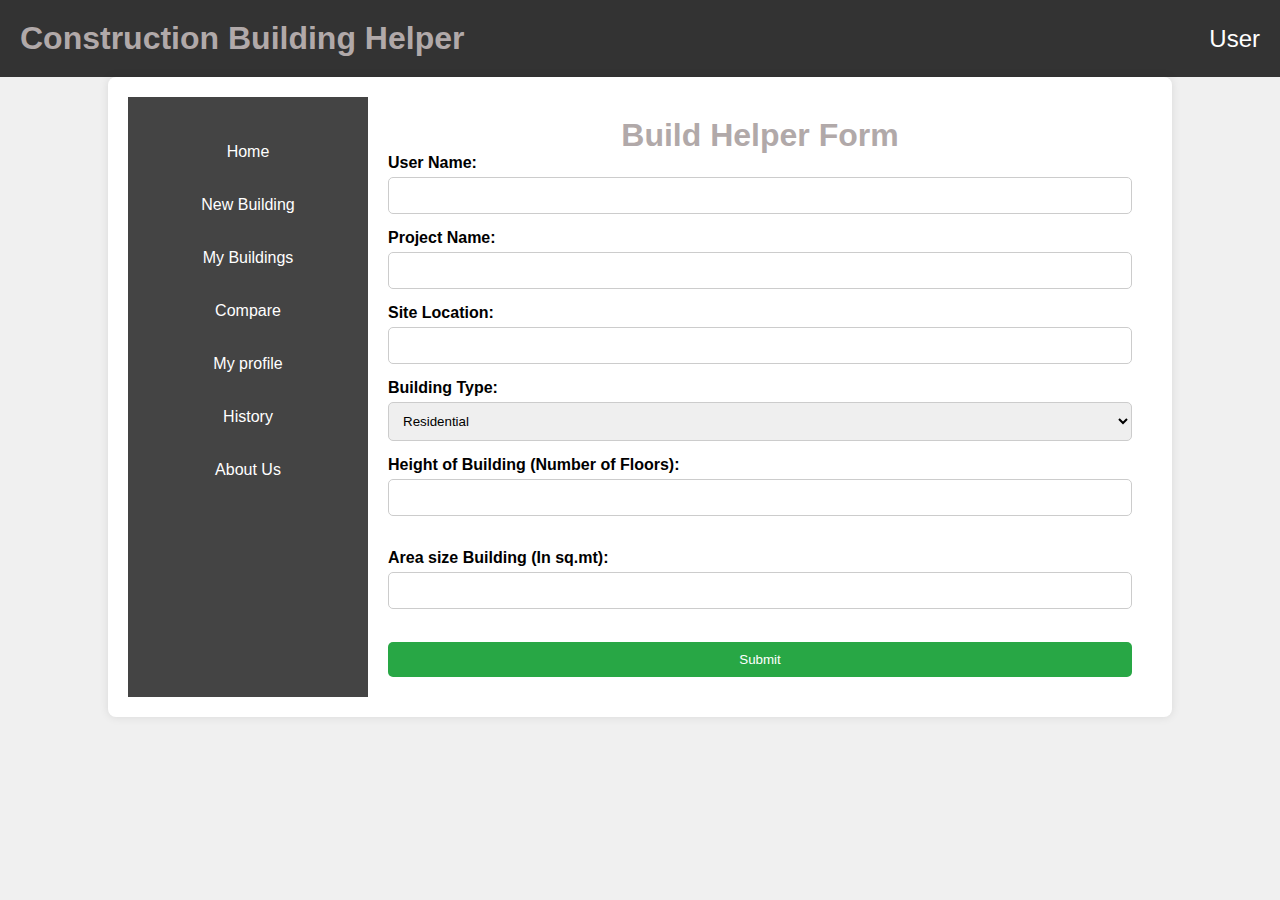
==== code/templates/index.html @ 724142d9 "Added code for solution and removed unwanted files" ====
<!DOCTYPE html>
<html lang="en">
<head>
    <meta charset="UTF-8">
    <meta name="viewport" content="width=device-width, initial-scale=1.0">
    <title>CauseCoders</title>
    <link rel="stylesheet" href="../static/style.css">
</head>
<body>
    <header>
        <h1>Construction Building Helper</h1>
        <div class="user-icon" onclick="alert('Login functionality goes here!')">
            User
        </div>
    </header>
    <div class="container">
        <aside class="sidebar">
            <ul>
                <li><a href="#option1" onclick="alert('Home Page goes here!')">Home</a></li>
                <li><a href="/">New Building</a></li>
                <li><a href="/history">My Buildings</a></li>
                <li><a href="#option3" onclick="alert('Comparison functionality goes here!')">Compare</a></li>
                <li><a href="#option4" onclick="alert('Account detail functionality!')">My profile</a></li>
                <li><a href="/history">History</a></li>
                <li><a href="#option4" onclick="alert('Page info functionality goes here!')">About Us</a></li>
            </ul>
        </aside>
        <main class="main-content">
            <h1>Build Helper Form</h1>
            <form method="POST" id="myForm" action="/" onsubmit="showLoader()">
            <label for="username">User Name:</label>
            <input type="text" name="username" id="username" required>
            <label for="projectname">Project Name:</label>
            <input type="text" name="projectname" id="projectname" required>
            <label for="sitelocation">Site Location:</label>
            <input type="text" name="sitelocation" id="sitelocation" required>
            <label for="buildingtype">Building Type:</label>
            <select id="buildingtype" name="buildingtype" required>
                <option value="residential">Residential</option>
                <option value="commercial">Commercial</option>
                <option value="industrial">Industrial</option>-
            </select>
            <label for="building_height">Height of Building (Number of Floors):</label>
            <input type="number" id="building_height" name="building_height" required><br>
            <label for="building_size">Area size Building (In sq.mt):</label>
            <input type="number" id="building_size" name="building_size" required><br>
            <button type="submit">Submit</button>
        </form>
        <div id="loader" class="loader" style="display:none;">
            <img src="{{ url_for('static', filename='building1.gif') }}" alt="Loading....">
        </div>
        <script>
            function showLoader() {
                document.getElementById('myForm').style.display = 'none';
                document.getElementById('loader').style.display = 'flex';
            }
        </script>
        </main>
    </div>
</body>
</html>
---- code/static/style.css ----
body {
    font-family: Arial, sans-serif;
    margin: 0;
    padding: 0;
    background-color: #f0f0f0;
}
header {
    display: flex;
    justify-content: space-between;
    align-items: center;
    background-color: #333;
    color: white;
    padding: 20px;
}
h1 {
    margin: 0;
    text-align: center;
    color: #b1a9a9;
}
.user-icon {
    cursor: pointer;
    font-size: 24px;
}
.container {
    display: flex;
    /* max-width: 600px; */
    margin: auto auto;
    padding: 20px;
    background: white;
    border-radius: 8px;
    box-shadow: 0 0 10px rgba(0, 0, 0, 0.1);
}
.sidebar {
    width: 200px;
    background-color: #444;
    color: white;
    padding: 20px;
}
.sidebar h2 {
    margin-top: 0;
}
.sidebar ul {
    list-style-type: none;
    padding: 0;
}
.sidebar ul li {
    /* margin: 10px 0; */
    margin-bottom: 15px;
    padding: 10px;
    border-radius: 5px;
    text-align: center;
}
.sidebar ul li a {
    color: white;
    text-decoration: none;
}
.sidebar ul li a:hover {
    text-decoration: underline;
}
.main-content {
    flex-grow: 1;
    padding: 20px;
}
.gallery {
    display: grid;
    grid-template-columns: repeat(auto-fill, minmax(150px, 1fr));
    gap: 10px;
    padding-top: 10px;
}
.gallery img {
    width: 100%;
    border-radius: 8px;
}
form {
    display: flex;
    flex-direction: column;
}
label {
    margin-bottom: 5px;
    font-weight: bold;
}
input, select {
    margin-bottom: 15px;
    padding: 10px;
    border: 1px solid #ccc;
    border-radius: 5px;
}
button {
    padding: 10px;
    background-color: #28a745;
    color: white;
    border: none;
    border-radius: 5px;
    cursor: pointer;
}
button:hover {
    background-color: #218838;
}
#response {
    text-align: center;
    margin-top: 20px;
    font-weight: bold;
}
.container {
    width: 80%;
    margin: auto;
    overflow: hidden;
}
h2 {
    text-align: center;
    color: #333;
}
table {
    width: 100%;
    border-collapse: collapse;
    margin: 20px 0;
}
th, td {
    border: 1px solid #ccc;
    padding: 10px;
    text-align: left;
}
th {
    background-color: #f2f2f2;
}
.loader {
    position: relative;
    height: 100vh;
    display: flex;
    justify-content: center;
    align-items: center;
}
.loader img{
    width: 300px;
}
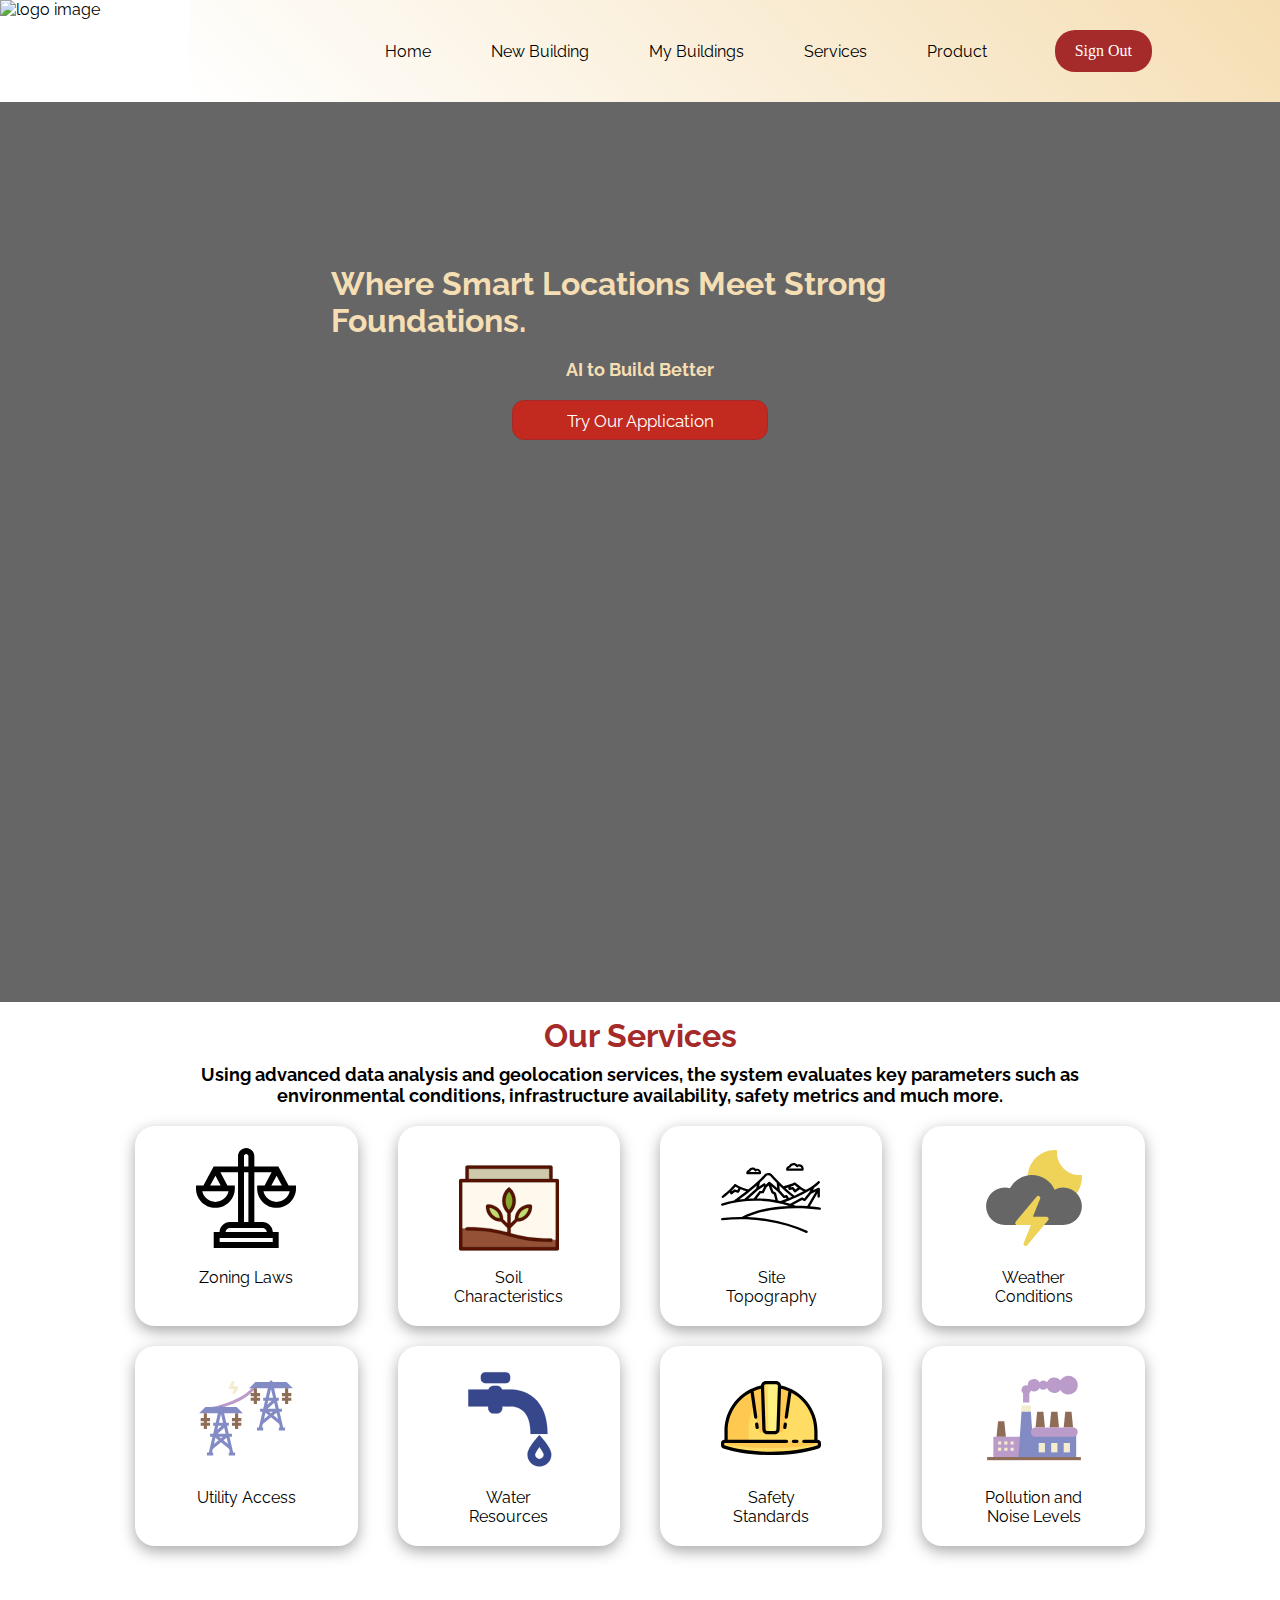
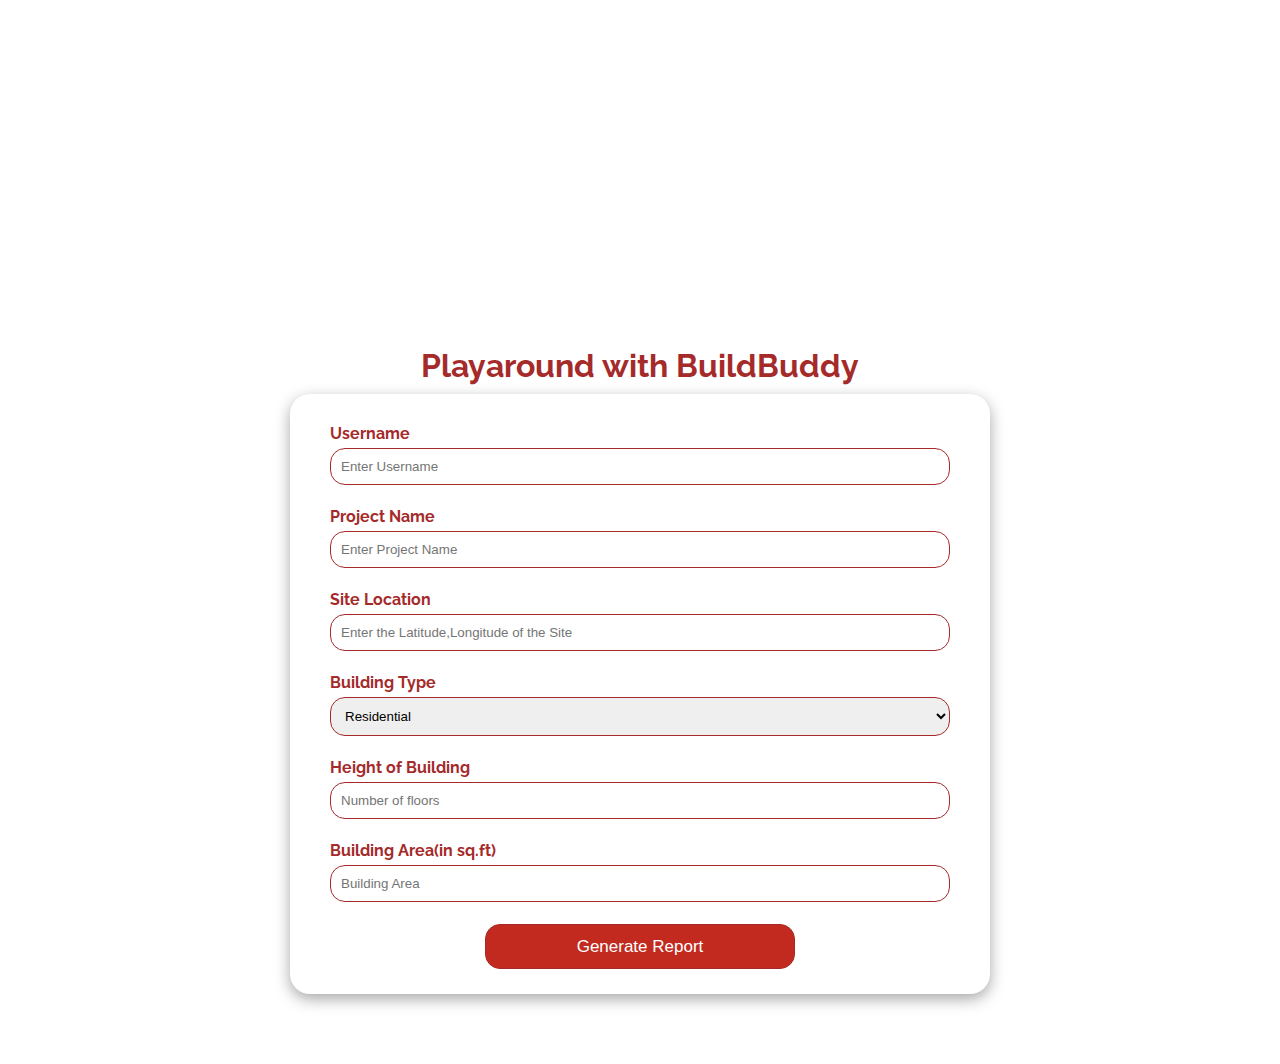
==== commit 5b72e893: "Modified UI" ====
--- a/code/templates/index.html
+++ b/code/templates/index.html
@@ -5,56 +5,160 @@
     <meta name="viewport" content="width=device-width, initial-scale=1.0">
     <title>CauseCoders</title>
     <link rel="stylesheet" href="../static/style.css">
+    <meta charset="UTF-8">
+    <meta name="viewport" content="width=device-width, initial-scale=1.0">
+    <link rel="stylesheet" href="style.css">
+    <link rel="preconnect" href="https://fonts.googleapis.com">
+    <link rel="preconnect" href="https://fonts.gstatic.com" crossorigin>
+    <link href="https://fonts.googleapis.com/css2?family=Raleway:ital,wght@0,100..900;1,100..900&display=swap" rel="stylesheet">
+    <title>Document</title>
 </head>
 <body>
-    <header>
-        <h1>Construction Building Helper</h1>
-        <div class="user-icon" onclick="alert('Login functionality goes here!')">
-            User
+    <img src="../static/images/builderbuddy_logo1.png" alt="logo image" srcset=""  class="logo-img" />  
+
+    <nav>
+        <ul class="nav-elements-container">
+            <li><a href="/">Home</a></li>
+            <li><a href="/#product">New Building</a></li> 
+            <li><a href="/history">My Buildings</a></li> 
+            <li><a href="/#services">Services</a></li>
+            <li><a href="/#product">Product</a></li>
+        </ul>
+        <button class="login-btn">Sign Out</button>
+    </nav>  
+
+
+  
+    <div class="body-container" id="bodyCont">
+   
+    <section class="product-details">
+     
+        <h1>Where Smart Locations Meet Strong Foundations.</h1>
+
+        <h2>AI to Build Better</h2>
+        <a href="#product" class="product-btn">Try Our Application</a>
+    </section>
+    </div>
+
+     <section class="services" id="services">
+        <h1>Our Services</h1>
+         <h2 class="services-details">Using advanced data analysis and geolocation services, the system evaluates key parameters such as environmental conditions, infrastructure availability, safety metrics and much more.</h2> 
+        <div class="services-container">
+            <div class="services-element">
+                <div class="service-logo">
+                    <svg fill="#000000" height="100px" width="100px" version="1.1" id="Layer_1" xmlns="http://www.w3.org/2000/svg" xmlns:xlink="http://www.w3.org/1999/xlink" viewBox="0 0 512.001 512.001" xml:space="preserve"><g id="SVGRepo_bgCarrier" stroke-width="0"></g><g id="SVGRepo_tracerCarrier" stroke-linecap="round" stroke-linejoin="round"></g><g id="SVGRepo_iconCarrier"> <g> <g> <path d="M474.014,191.652v-0.001l-52.329-97.3H298.728V41.746c0-23.018-18.727-41.745-41.745-41.745 c-23.019,0-41.746,18.727-41.746,41.745v52.607H90.314l-52.329,97.3H0v15.209c0,54.812,44.592,99.404,99.404,99.404 s99.404-44.592,99.404-99.404v-15.209h-37.985l-35.97-66.882h90.386v254.6h-41.601c-28.589,0-51.95,22.758-52.951,51.107h-30.01 V512H423.29v-81.523h-30.01c-1.002-28.35-24.362-51.107-52.951-51.107h-41.601v-254.6h88.421l-35.97,66.882h-37.985v15.209 c0,54.812,44.592,99.404,99.404,99.404s99.404-44.592,99.404-99.404v-15.209H474.014z M166.701,222.069 c-6.945,30.747-34.482,53.778-67.297,53.778s-60.352-23.031-67.297-53.778H166.701z M126.284,191.651H72.523l26.881-49.982 L126.284,191.651z M245.655,41.746c0-6.246,5.082-11.327,11.328-11.327c6.246,0,11.327,5.082,11.327,11.327v52.607h-22.656V41.746 z M245.655,124.769h22.656v254.6h-22.656V124.769z M392.873,460.895v20.689h-0.001H121.093v-20.689H392.873z M340.328,409.787 c11.815,0,21.539,9.12,22.504,20.69H151.133c0.964-11.57,10.689-20.69,22.504-20.69h41.601h83.49H340.328z M412.596,141.669 l26.881,49.982h-53.761L412.596,141.669z M412.596,275.847c-32.815,0-60.352-23.031-67.297-53.778h134.594 C472.948,252.816,445.412,275.847,412.596,275.847z"></path> </g> </g> </g></svg>     
+                </div>
+                <p class="service-text">Zoning Laws</p>
+            </div>
+
+            <div class="services-element">
+                <div class="service-logo">
+                    <svg xmlns="http://www.w3.org/2000/svg" xmlns:xlink="http://www.w3.org/1999/xlink" version="1.1" height="100px" width="100px" id="Capa_1" viewBox="0 0 465 465" xml:space="preserve"  fill="#000000" stroke="#000000" class="service-logo">
+                        <g id="SVGRepo_bgCarrier" stroke-width="0"/> 
+                        <g id="SVGRepo_tracerCarrier" stroke-linecap="round" stroke-linejoin="round"/>    
+                        <g id="SVGRepo_iconCarrier"> <g> <rect x="37.5" y="42.83" style="fill:#CFC8AB;" width="390" height="62"/> <path style="fill:#FFF8ED;" d="M151.18,269.78c13.13,13.14,30.38,19.22,46.31,17.89c1.32-15.93-4.75-33.17-17.89-46.31 s-30.38-19.21-46.32-17.89C131.96,239.4,138.04,256.64,151.18,269.78z M427.45,382.02c-194.95,0-194.95-53-389.9-53H7.5V104.83h30 h390h30v277.19H427.45z M232.55,253.11c14.53-12.31,23.93-31.94,23.93-54.07c0-22.12-9.4-41.76-23.93-54.06 c-14.53,12.3-23.93,31.94-23.93,54.06C208.62,221.17,218.02,240.8,232.55,253.11z M267.61,287.67 c15.93,1.33,33.17-4.75,46.31-17.89c13.14-13.14,19.22-30.38,17.89-46.31c-15.93-1.32-33.17,4.75-46.31,17.89 S266.29,271.74,267.61,287.67z"/> <path style="fill:#945136;" d="M457.5,382.02v40.15H7.5v-93.15h30.05c194.95,0,194.95,53,389.9,53H457.5z"/> <path style="fill:#C2DC71;" d="M179.6,241.36c13.14,13.14,19.21,30.38,17.89,46.31c-15.93,1.33-33.18-4.75-46.31-17.89 c-13.14-13.14-19.22-30.38-17.9-46.31C149.22,222.15,166.46,228.22,179.6,241.36z"/> <path style="fill:#8AA92C;" d="M232.55,144.98c14.53,12.3,23.93,31.94,23.93,54.06c0,22.13-9.4,41.76-23.93,54.07 c-14.53-12.31-23.93-31.94-23.93-54.07C208.62,176.92,218.02,157.28,232.55,144.98z"/> <path style="fill:#C2DC71;" d="M331.81,223.47c1.33,15.93-4.75,33.17-17.89,46.31c-13.14,13.14-30.38,19.22-46.31,17.89 c-1.32-15.93,4.75-33.17,17.89-46.31S315.88,222.15,331.81,223.47z"/> <path style="fill:#591200;" d="M240.049,349.8v-23.604c0.077-0.184,0.142-0.371,0.204-0.559l30.313-30.313 c0.448,0.01,0.897,0.028,1.344,0.028c17.189,0,34.436-7.387,47.315-20.267c14.316-14.317,21.629-33.356,20.063-52.236 c-0.303-3.652-3.202-6.552-6.854-6.854c-1.624-0.135-3.28-0.202-4.925-0.202c-17.188,0-34.434,7.387-47.312,20.266 c-13.417,13.415-20.681,30.979-20.254,48.673l-19.895,19.896v-48.168c15.251-14.286,23.933-35,23.933-57.417 c0-23.688-9.689-45.48-26.585-59.789c-2.797-2.369-6.897-2.367-9.694,0c-16.895,14.309-26.585,36.101-26.585,59.789 c0,22.417,8.682,43.131,23.932,57.417v47.956l-19.896-20.173c0.282-17.527-6.96-34.891-20.251-48.182 c-12.879-12.879-30.124-20.266-47.312-20.266c-1.644,0-3.301,0.067-4.924,0.202c-3.653,0.304-6.552,3.202-6.854,6.854 c-1.566,18.88,5.747,37.92,20.063,52.237c12.879,12.879,30.125,20.266,47.314,20.266c0.605,0,1.212-0.019,1.819-0.038 l30.042,30.461v19.956c-45.651-12.308-95.388-24.213-187.5-24.213c-4.142,0-7.5,3.357-7.5,7.5s3.358,7.5,7.5,7.5 c96.474,0,145.536,13.34,192.983,26.241c48.396,13.159,98.441,26.767,196.918,26.767c4.143,0,7.5-3.357,7.5-7.5s-3.357-7.5-7.5-7.5 C334.752,374.525,285.827,362.209,240.049,349.8z M156.48,264.479c-9.283-9.284-14.917-21.454-15.761-33.581 c12.197,0.831,24.283,6.474,33.575,15.767c9.283,9.282,14.917,21.452,15.76,33.579C177.858,279.413,165.772,273.771,156.48,264.479 z M290.805,246.664c9.292-9.292,21.377-14.935,33.574-15.766c-0.844,12.127-6.477,24.297-15.761,33.58 c-9.292,9.293-21.378,14.935-33.574,15.767C275.888,268.117,281.521,255.947,290.805,246.664z M216.117,199.041 c0-16.557,6.049-32.417,16.432-43.688c10.383,11.271,16.432,27.132,16.432,43.688s-6.049,32.416-16.432,43.687 C222.166,231.457,216.117,215.597,216.117,199.041z"/> <path style="fill:#591200;" d="M457.5,97.328H435V42.827c0-4.143-3.357-7.5-7.5-7.5h-390c-4.142,0-7.5,3.357-7.5,7.5v54.501H7.5 c-4.142,0-7.5,3.357-7.5,7.5v317.345c0,4.143,3.358,7.5,7.5,7.5h450c4.143,0,7.5-3.357,7.5-7.5V104.828 C465,100.686,461.643,97.328,457.5,97.328z M45,50.327h375v47.001H45V50.327z M450,414.673H15V112.328h435V414.673z"/> </g> </g>
+                    </svg>      
+                </div>
+                <p class="service-text">Soil Characteristics</p>
+            </div>
+
+            <div class="services-element">
+                <div class="service-logo">
+                    <svg fill="#000000" height="100px" width="100px" version="1.1" id="Capa_1" xmlns="http://www.w3.org/2000/svg" xmlns:xlink="http://www.w3.org/1999/xlink" viewBox="0 0 459.782 459.782" xml:space="preserve"><g id="SVGRepo_bgCarrier" stroke-width="0"></g><g id="SVGRepo_tracerCarrier" stroke-linecap="round" stroke-linejoin="round"></g><g id="SVGRepo_iconCarrier"> <g> <path d="M116.176,116.085c0.165,2.635,2.35,4.688,4.99,4.688h57.788c2.318,0,4.332-1.593,4.866-3.849 c0.326-1.376,0.491-2.757,0.491-4.104c0-9.813-7.984-17.797-17.797-17.797c-2.17,0-4.283,0.388-6.269,1.141 c-3.813-4.022-9.165-6.391-14.831-6.391c-7.375,0-14.19,4.07-17.776,10.377c-6.652,1.769-11.505,7.835-11.505,14.966 c0,0.287,0.016,0.568,0.035,0.849L116.176,116.085z M131.312,109.638c1.959-0.112,3.671-1.361,4.377-3.192 c1.541-3.992,5.449-6.674,9.725-6.674c3.744,0,7.22,2.028,9.071,5.293c0.709,1.251,1.924,2.136,3.332,2.429 c1.407,0.291,2.874-0.035,4.024-0.9c1.367-1.029,2.983-1.572,4.673-1.572c3.591,0,6.623,2.44,7.524,5.75h-45.766 C129.121,110.117,130.167,109.704,131.312,109.638z"></path> <path d="M299.203,99.768c0.164,2.636,2.35,4.689,4.99,4.689h70.682c2.318,0,4.333-1.594,4.866-3.85 c0.378-1.599,0.569-3.201,0.569-4.762c0-11.388-9.265-20.652-20.652-20.652c-2.771,0-5.464,0.546-7.968,1.602 c-4.48-5.037-10.962-8.023-17.839-8.023c-8.778,0-16.879,4.935-21.002,12.541c-7.89,1.877-13.697,8.972-13.697,17.342 c0,0.322,0.019,0.639,0.04,0.956L299.203,99.768z M316.538,90.841c1.959-0.113,3.671-1.361,4.378-3.192 c2.049-5.31,7.247-8.877,12.936-8.877c4.979,0,9.603,2.698,12.065,7.041c0.71,1.251,1.925,2.136,3.333,2.429 c1.405,0.293,2.874-0.036,4.023-0.901c1.866-1.405,4.074-2.147,6.385-2.147c5.403,0,9.88,4.044,10.563,9.264h-59.845 C311.688,92.402,313.936,90.991,316.538,90.841z"></path> <path d="M455.076,273.169c-15.02-2.193-30.481-3.915-46.171-5.178l34.781-59.818v14.599c0,3.038,2.463,5.5,5.5,5.5 s5.5-2.462,5.5-5.5v-35c0-1.885-0.966-3.639-2.559-4.647c-1.595-1.009-3.593-1.13-5.296-0.323l-23.816,11.282l6.299-12.898 c8.531-6.174,16.521-12.656,23.656-19.422c2.204-2.09,2.297-5.571,0.207-7.775c-2.092-2.204-5.571-2.297-7.775-0.206 c-14.949,14.176-34.109,27.188-54.218,38.663c-19.412-8.016-29.989-17.175-39.359-25.294c-3.145-2.725-6.114-5.298-9.285-7.737 c-1.847-1.42-4.386-1.524-6.342-0.258c-13.321,8.62-40.44,14.68-49.043,16.448c-23.231-21.843-40.901-41.24-53.461-55.031 c-3.739-4.111-9.901-6.358-16.923-6.152c-7.134,0.205-13.402,2.807-16.769,6.962c-16.654,20.569-45.848,46.213-73.38,68.525 c-7.908-1.555-34.319-7.666-58.385-23.71c-2.439-1.627-5.729-1.053-7.474,1.307C44.416,189.619,5.21,220.119,4.816,220.425 c-2.401,1.861-2.839,5.316-0.978,7.716c1.084,1.399,2.709,2.131,4.351,2.131c1.177,0,2.363-0.376,3.365-1.153 c0.953-0.738,14.292-11.117,28.738-24.239l1.721,4.761c0.593,1.64,1.928,2.901,3.599,3.4c0.517,0.154,1.046,0.23,1.573,0.23 c1.176,0,2.337-0.377,3.3-1.1l13.695-10.271l12.266,4.089c2.557,0.853,5.353-0.273,6.606-2.657l6.949-13.208 c9.956,4.149,18.961,6.873,25.639,8.58c-27.264,21.609-50.823,38.596-55.795,42.157c-19.073,3.563-37.808,8.149-55.978,13.805 c-2.9,0.903-4.52,3.985-3.617,6.886c0.902,2.9,3.983,4.52,6.886,3.617c51.534-16.039,108.992-23.692,166.167-22.127 c48.292,1.321,95.815,9.256,139.083,23.079c-13.322,0.55-26.52,1.418-39.456,2.65C202.86,275.446,141.345,292.119,94.888,317 c-30.01-0.166-60.055,1.363-89.977,4.592c-3.02,0.326-5.204,3.038-4.878,6.058c0.326,3.021,3.044,5.203,6.058,4.878 c67.558-7.289,135.753-5.798,202.695,4.43c65.895,10.068,127.318,28.083,182.566,53.545c0.745,0.344,1.528,0.506,2.298,0.506 c2.081,0,4.071-1.187,4.999-3.199c1.271-2.759,0.065-6.026-2.693-7.297c-56.183-25.893-118.597-44.205-185.508-54.429 c-30.369-4.64-60.992-7.493-91.697-8.583c101.18-45.696,241.188-47.11,334.735-33.448c3.009,0.438,5.799-1.642,6.237-4.647 C460.162,276.401,458.082,273.608,455.076,273.169z M75.493,194.077l-10.568-3.523c-1.713-0.571-3.596-0.265-5.039,0.818 l-10.054,7.541l-0.799-2.21c6.344-6.129,12.468-12.518,17.409-18.59c4.525,2.796,9.069,5.271,13.524,7.464L75.493,194.077z M406.523,202.784l-23.707,28.976l-6.997-3.817c-1.631-0.889-3.602-0.895-5.238-0.016l-52.684,28.323 c-8.198-2.682-16.519-5.143-24.945-7.383c26.142-9.347,75.733-28.814,118.134-55.426L406.523,202.784z M261.712,241.657 l-8.187-33.202c-0.356-1.445-1.283-2.684-2.568-3.434l-10.327-6.024l-8.791-22.971l29.51,24.706l24.734,27.703 c1.39,1.556,3.54,2.19,5.55,1.643l6.86-1.871l3.172,5.641c-14.294,5.436-24.765,8.94-28.567,10.182 C269.32,243.194,265.523,242.407,261.712,241.657z M338.726,170.44c1.937,1.593,3.879,3.276,5.896,5.023 c2.799,2.425,5.701,4.938,8.885,7.488l-11.983,8.23l-6.861-9.606c-1.258-1.762-3.43-2.622-5.555-2.196l-8.377,1.675l0.019-3.007 C327.161,175.868,333.485,173.32,338.726,170.44z M309.726,181.451l-0.041,6.286c-0.011,1.654,0.724,3.225,1.999,4.278 s2.959,1.475,4.58,1.151l11.513-2.302l7.933,11.106c1.072,1.501,2.763,2.304,4.48,2.304c1.073,0,2.158-0.314,3.109-0.967 l19.578-13.446c4.642,3.117,9.942,6.226,16.223,9.242c-13.962,7.441-28.064,14.129-41.257,19.935 c-15.015-11.681-28.612-23.25-40.828-34.326C300.692,183.855,305.072,182.762,309.726,181.451z M326.33,223.984 c-4.982,2.092-9.776,4.044-14.307,5.841l-6.043-10.749c-1.235-2.197-3.8-3.276-6.241-2.611l-7.717,2.104l-21.549-24.135 l-2.258-21.756C284.39,188.521,303.698,206.063,326.33,223.984z M208.55,128.304c1.09-1.346,4.372-2.771,8.536-2.89 c3.68-0.115,6.939,0.875,8.474,2.561c8.01,8.795,18.076,19.847,30.315,32.354l2.44,23.518l-32.598-27.292 c-2.185-1.829-5.405-1.687-7.42,0.328l-12.388,12.388l-1.716-3.775c-0.667-1.469-1.946-2.57-3.497-3.013 c-1.552-0.443-3.22-0.183-4.561,0.712l-21.272,14.181l4.49-18.446C190.694,148.273,200.843,137.822,208.55,128.304z M150.268,231.858c-8.315,0.13-16.625,0.447-24.918,0.954l44.186-38.663l27.319-18.212l1.238,2.723l-9.307,18.613h-8.601 c-1.685,0-3.277,0.772-4.32,2.096L150.268,231.858z M164.81,172.163l-3.557,14.617l-54.243,47.463 c-7.74,0.736-15.449,1.641-23.121,2.708C103.785,222.208,136.205,197.439,164.81,172.163z M164.315,231.803l18.539-23.531h9.332 c2.083,0,3.988-1.177,4.919-3.041l11.601-23.201l9.874-9.874l12.469,32.581c0.448,1.171,1.282,2.153,2.365,2.785l9.989,5.827 l6.442,26.125C221.839,234.651,193.113,232.089,164.315,231.803z M343.319,265.446c-3.733-1.484-7.502-2.913-11.297-4.299 l41.146-22.12l8.385,4.574c2.322,1.266,5.216,0.701,6.891-1.346l26.216-32.042l20.862-9.883l-38.828,66.778 C379.028,265.966,361.145,265.409,343.319,265.446z"></path> </g> </g></svg>
+                </div>
+                <p class="service-text">Site Topography</p>
+            </div>
+            <div class="services-element">
+                <div class="service-logo">
+
+                    <svg viewBox="0 0 1024 1024" class="icon" version="1.1" xmlns="http://www.w3.org/2000/svg" fill="#000000"><g id="SVGRepo_bgCarrier" stroke-width="0"></g><g id="SVGRepo_tracerCarrier" stroke-linecap="round" stroke-linejoin="round"></g><g id="SVGRepo_iconCarrier"><path d="M725.333333 576c-152.917333 0-277.333333-124.416-277.333333-277.333333S572.416 21.333333 725.333333 21.333333h21.333334v21.333334c0 129.386667 105.28 234.666667 234.666666 234.666666h21.333334v21.333334c0 152.917333-124.416 277.333333-277.333334 277.333333z" fill="#EFD358"></path><path d="M810.666667 789.333333H213.333333c-105.856 0-192-86.122667-192-192s86.144-192 192-192c17.322667 0 34.624 2.453333 51.669334 7.338667A256.128 256.128 0 0 1 490.666667 277.333333a255.786667 255.786667 0 0 1 232.533333 149.290667A189.653333 189.653333 0 0 1 810.666667 405.333333c105.856 0 192 86.122667 192 192s-86.144 192-192 192z" fill="#666666"></path><path d="M659.328 716.288A21.333333 21.333333 0 0 0 640 704h-139.157333l73.642666-184.085333a21.333333 21.333333 0 0 0-36.202666-21.589334l-213.333334 256A21.333333 21.333333 0 0 0 341.333333 789.333333h139.157334l-73.642667 184.085334a21.333333 21.333333 0 0 0 36.202667 21.589333l213.333333-256a21.333333 21.333333 0 0 0 2.944-22.72z" fill="#EFD358"></path></g></svg>
+                </div>
+                <p class="service-text">Weather Conditions</p>
+            </div>
+
+
+            <div class="services-element">
+                <div class="service-logo">
+                    <svg viewBox="0 0 64 64" data-name="Layer 1" id="Layer_1" xmlns="http://www.w3.org/2000/svg" fill="#000000"><g id="SVGRepo_bgCarrier" stroke-width="0"></g><g id="SVGRepo_tracerCarrier" stroke-linecap="round" stroke-linejoin="round"></g><g id="SVGRepo_iconCarrier"><defs><style>.cls-1{fill:#fcdd7c;}.cls-2{fill:#65c8d0;}.cls-3{fill:#8f6c56;}.cls-4{fill:#838bc5;}</style></defs><path class="cls-1" d="M24.89,17l-1.78-.89,1.27-2.56H22a1,1,0,0,1-.85-.47,1,1,0,0,1,0-1l2-4L24.89,9l-1.27,2.55H26A1,1,0,0,1,26.89,13Z"></path><path class="cls-2" d="M10.18,27l-.36-2c.22,0,21.6-4,27.3-14.49l1.76,1C32.72,22.79,11.1,26.83,10.18,27Z"></path><path class="cls-3" d="M21.46,44H23V42H21l-1.16-5H21V35H19.36L18,29H30l-4-4H17L17,24.77a1,1,0,0,0-1.94,0L15,25H6L2,29H14l-1.4,6H11v2h1.17L11,42H9v2h1.54L8.21,54H7v2h4V54h-.74l.5-2.15L16,47.57l5.24,4.28.5,2.15H21v2h4V54H23.79Zm-2.52-2H13.83l4.22-3.8Zm-1.63-7H14.69L16,29.4Zm-3.08,2h2.16l-2.74,2.47ZM11.51,48.66l.93-4,2,1.62ZM16,45l-1.2-1h2.4Zm1.58,1.29,2-1.62.93,4Z"></path><polygon class="cls-4" points="29 34 29 32 27 32 27 29 25 29 25 32 23 32 23 34 25 34 25 35 23 35 23 37 25 37 25 39 27 39 27 37 29 37 29 35 27 35 27 34 29 34"></polygon><polygon class="cls-4" points="7 39 7 37 9 37 9 35 7 35 7 34 9 34 9 32 7 32 7 29 5 29 5 32 3 32 3 34 5 34 5 35 3 35 3 37 5 37 5 39 7 39"></polygon><path class="cls-3" d="M53.46,28H55V26H53l-1.16-5H53V19H51.36L50,13H62L58,9H49L49,8.77a1,1,0,0,0-1.94,0L47,9H38l-4,4H46l-1.4,6H43v2h1.17L43,26H41v2h1.54L40.21,38H39v2h4V38h-.74l.5-2.15L48,31.57l5.24,4.28.5,2.15H53v2h4V38H55.79Zm-2.52-2H45.83l4.22-3.8Zm-1.63-7H46.69L48,13.4Zm-3.08,2h2.16l-2.74,2.47ZM43.51,32.66l.93-4,2,1.62ZM48,29l-1.2-1h2.4Zm1.58,1.29,2-1.62.93,4Z"></path><polygon class="cls-4" points="61 18 61 16 59 16 59 13 57 13 57 16 55 16 55 18 57 18 57 19 55 19 55 21 57 21 57 23 59 23 59 21 61 21 61 19 59 19 59 18 61 18"></polygon><polygon class="cls-4" points="39 23 39 21 41 21 41 19 39 19 39 18 41 18 41 16 39 16 39 13 37 13 37 16 35 16 35 18 37 18 37 19 35 19 35 21 37 21 37 23 39 23"></polygon></g></svg>
+                </div>
+                <p class="service-text">Utility Access</p>
+            </div>
+            <div class="services-element">
+                <div class="service-logo">
+                    <svg viewBox="0 0 1024 1024" fill="#36478c" class="icon" version="1.1" xmlns="http://www.w3.org/2000/svg" stroke="#36478c"><g id="SVGRepo_bgCarrier" stroke-width="0"></g><g id="SVGRepo_tracerCarrier" stroke-linecap="round" stroke-linejoin="round"></g><g id="SVGRepo_iconCarrier"><path d="M906.895 675.529c0-164.007-45.881-287.583-136.353-367.23-107.742-94.929-237.319-90.326-270.497-87.343h-58.548c-6.849-22.867-29.053-39.805-55.675-39.805h-29.127c-26.622 0-48.826 16.9-55.749 39.805h-205.874v174.466h203.518v17.307c0 30.009 26.107 54.461 58.106 54.461h29.127c32.073 0 58.106-24.413 58.106-54.461v-17.307h60.572l4.676 0.11 5.45-0.699c0.848-0.11 82.335-8.027 141.914 45.55 50.41 45.292 75.891 124.386 75.891 235.148h174.466zM268.173 156.147h210.993c24.985-0.020 45.233-20.27 45.255-45.253v-23.31c-0.020-24.985-20.27-45.233-45.253-45.255h-210.994c0 0 0 0 0 0-25.002 0-45.27 20.257-45.292 45.253v23.346c0.041 24.982 20.304 45.219 45.292 45.219 0 0 0 0 0 0zM852.73 720.157l-29.347-33.249-29.347 33.249c-21.872 24.781-93.271 110.135-93.271 166.659 0 67.606 55.012 122.62 122.62 122.62s122.62-55.012 122.62-122.62c0-56.523-71.325-141.875-93.271-166.659zM823.381 931.187c-24.502-0.041-44.35-19.903-44.371-44.405 0.074-12.117 19.148-44.889 44.371-78.729 25.334 33.767 44.223 66.539 44.371 78.726 0 24.524-19.847 44.407-44.371 44.407z"></path></g></svg>
+                </div>
+                <p class="service-text">Water Resources</p>
+            </div>
+
+            <div class="services-element">
+                <div class="service-logo">
+                    <svg height="100px" width="100px" version="1.1" id="Layer_1" xmlns="http://www.w3.org/2000/svg" xmlns:xlink="http://www.w3.org/1999/xlink" viewBox="0 0 512 512" xml:space="preserve" fill="#000000"><g id="SVGRepo_bgCarrier" stroke-width="0"></g><g id="SVGRepo_tracerCarrier" stroke-linecap="round" stroke-linejoin="round"></g><g id="SVGRepo_iconCarrier"> <path style="fill:#FFDC64;" d="M256,92.337c-127.032,0-230.013,102.981-230.013,230.013v53.08h460.026v-53.08 C486.013,195.317,383.032,92.337,256,92.337z"></path> <path style="fill:#FFC850;" d="M494.86,375.43H149.84c-4.886,0-8.847-3.961-8.847-8.847V322.35c0-41.92,7.792-81.18,21.372-114.995 c2.06-5.13,9.622-4.25,10.562,1.199l18.613,107.957c1.463,8.486,8.825,14.688,17.437,14.688h94.045 c8.612,0,15.973-6.2,17.437-14.688l34.777-201.709C325.191,100.408,291.539,92.337,256,92.337c-33.879,0-66.004,7.406-94.963,20.559 c-0.001-0.008-0.004-0.017-0.006-0.024c-0.174,0.079-4.238,2.109-4.238,2.109C79.473,152.041,25.987,230.879,25.987,322.35v53.08 H17.14c-4.886,0-8.847,3.961-8.847,8.847v11.277c0,3.826,2.393,7.244,6.03,8.434C77.601,424.677,162.549,437.356,256,437.356 s178.399-12.679,241.676-33.368c3.637-1.189,6.03-4.607,6.03-8.434v-11.277C503.706,379.391,499.745,375.43,494.86,375.43z"></path> <path style="fill:#FFF082;" d="M274.293,331.197h-36.585c-9.534,0-17.354-7.555-17.682-17.084l-7.627-221.166 c-0.345-10.004,7.672-18.303,17.682-18.303h51.839c10.011,0,18.027,8.298,17.682,18.303l-7.627,221.166 C291.648,323.641,283.827,331.197,274.293,331.197z"></path> <g> <path style="fill:#FFDC64;" d="M497.676,386.981C434.399,401.76,349.449,410.816,256,410.816S77.601,401.76,14.324,386.981 c-2.903-0.678-4.949-2.383-5.683-4.429c-0.117,0.576-0.347,1.112-0.347,1.724v11.277c0,3.827,2.393,7.244,6.03,8.434 C77.601,424.677,162.551,437.356,256,437.356s178.399-12.679,241.676-33.368c3.637-1.19,6.03-4.607,6.03-8.434v-11.277 c0-0.612-0.23-1.148-0.347-1.724C502.625,384.598,500.579,386.303,497.676,386.981z"></path> <path style="fill:#FFDC64;" d="M243.729,314.113l-5.414-221.166c-0.245-10.004,5.447-18.303,12.555-18.303h-20.787 c-10.011,0-18.027,8.298-17.682,18.303l7.626,221.166c0.328,9.529,8.149,17.084,17.683,17.084h18.576 C249.513,331.197,243.962,323.641,243.729,314.113z"></path> </g> <path d="M494.86,367.136h-0.553V322.35c0-111.772-78.086-208.648-186.536-232.659c-0.576-5.779-3.05-11.155-7.161-15.41 c-4.941-5.114-11.578-7.931-18.69-7.931H230.08c-7.112,0-13.749,2.817-18.69,7.931c-4.11,4.255-6.585,9.631-7.161,15.41 C95.779,113.702,17.693,210.578,17.693,322.35v44.786H17.14c-9.452,0-17.14,7.689-17.14,17.14v11.278 c0,7.463,4.721,14.02,11.747,16.317C78.368,433.654,165.113,445.65,256,445.65s177.632-11.996,244.253-33.779 c7.026-2.297,11.747-8.854,11.747-16.317v-11.278C512,374.825,504.311,367.136,494.86,367.136z M223.32,85.806 c1.787-1.849,4.188-2.869,6.76-2.869h51.839c2.572,0,4.973,1.018,6.76,2.869c1.787,1.85,2.723,4.285,2.634,6.855l-7.626,221.166 c-0.176,5.09-4.302,9.077-9.394,9.077h-36.585c-5.092,0-9.218-3.987-9.394-9.076l-7.626-221.166 C220.598,90.09,221.533,87.656,223.32,85.806z M495.413,395.555c0,0.223-0.097,0.48-0.314,0.551 C430.097,417.358,345.183,429.063,256,429.063S81.903,417.358,16.902,396.104c-0.217-0.071-0.314-0.327-0.314-0.55v-11.278 c0-0.305,0.248-0.553,0.553-0.553H335.62c4.58,0,8.294-3.713,8.294-8.294s-3.713-8.294-8.294-8.294H34.281V322.35 c0-83.355,46.677-157.8,117.156-195.572l17.996,125.979c0.592,4.137,4.139,7.122,8.201,7.122c0.39,0,0.785-0.028,1.183-0.084 c4.535-0.648,7.686-4.849,7.038-9.383l-18.75-131.258c11.941-5.228,24.463-9.437,37.467-12.521l7.165,207.768 c0.485,14.069,11.893,25.091,25.972,25.091h36.585c14.078,0,25.486-11.022,25.972-25.091l7.165-207.767 c13.003,3.085,25.526,7.294,37.467,12.521l-18.75,131.258c-0.647,4.535,2.504,8.735,7.038,9.383 c0.398,0.056,0.793,0.084,1.183,0.084c4.061,0,7.609-2.986,8.201-7.122l17.996-125.979 c70.479,37.771,117.156,112.215,117.156,195.571v44.786h-53.635c-4.58,0-8.294,3.713-8.294,8.294s3.713,8.294,8.294,8.294h70.775 c0.305,0,0.553,0.248,0.553,0.553V395.555z"></path> <path d="M388.701,367.136h-17.694c-4.58,0-8.294,3.713-8.294,8.294s3.713,8.294,8.294,8.294h17.694c4.58,0,8.294-3.713,8.294-8.294 S393.282,367.136,388.701,367.136z"></path> <path d="M190.91,285.787c-0.648-4.535-4.846-7.686-9.383-7.038c-4.535,0.648-7.686,4.849-7.038,9.383l2.528,17.698 c0.592,4.137,4.139,7.122,8.201,7.122c0.39,0,0.785-0.028,1.183-0.084c4.535-0.648,7.686-4.849,7.038-9.383L190.91,285.787z"></path> <path d="M330.474,278.748c-4.535-0.649-8.735,2.504-9.383,7.038l-2.528,17.698c-0.647,4.535,2.504,8.735,7.038,9.383 c0.397,0.056,0.793,0.084,1.183,0.084c4.061,0,7.609-2.986,8.201-7.122l2.528-17.698 C338.159,283.597,335.008,279.396,330.474,278.748z"></path> </g></svg>
+                </div>
+                <p class="service-text">Safety Standards</p>
+            </div>
+            <div class="services-element">
+                <div class="service-logo">
+                    <svg viewBox="0 0 64 64" data-name="Layer 1" id="Layer_1" xmlns="http://www.w3.org/2000/svg" fill="#000000"><g id="SVGRepo_bgCarrier" stroke-width="0"></g><g id="SVGRepo_tracerCarrier" stroke-linecap="round" stroke-linejoin="round"></g><g id="SVGRepo_iconCarrier"><defs><style>.cls-1{fill:#f4ecce;}.cls-2{fill:#ba9bc9;}.cls-3{fill:#838bc5;}.cls-4{fill:#8f6c56;}</style></defs><rect class="cls-1" height="4" width="6" x="24" y="24"></rect><rect class="cls-2" height="14" width="17" x="6" y="44"></rect><polygon class="cls-3" points="31 42 31 43 30 28 24 28 22 58 31 58 32 58 59 58 59 42 31 42"></polygon><polyline class="cls-4" points="42 38 43 28 47 28 48 38"></polyline><polyline class="cls-4" points="51 38 52 28 56 28 57 38"></polyline><polyline class="cls-4" points="33 38 34 28 38 28 39 38"></polyline><path class="cls-2" d="M29,22V16.22a3,3,0,0,0,1-1.8A3.94,3.94,0,0,0,32,15a4,4,0,0,0,3.58-2.24,3,3,0,0,0,4.78.07,5,5,0,0,0,8.52,1.29,6,6,0,1,0,0-6.24,5,5,0,0,0-8.52,1.29,3,3,0,0,0-4.78.07A4,4,0,0,0,28,11c0,.06,0,.13,0,.19A2.89,2.89,0,0,0,27,11a3,3,0,0,0-2,5.22V22Z"></path><rect class="cls-2" height="6" rx="3" width="30" x="30" y="38"></rect><rect class="cls-4" height="2" width="60" x="2" y="57"></rect><polyline class="cls-4" points="8 44 9 34 13 34 14 44"></polyline><rect class="cls-1" height="6" width="4" x="35" y="48"></rect><rect class="cls-1" height="6" width="4" x="51" y="48"></rect><rect class="cls-1" height="6" width="4" x="43" y="48"></rect><rect class="cls-1" height="2" width="2" x="9" y="47"></rect><rect class="cls-1" height="2" width="2" x="13" y="47"></rect><rect class="cls-1" height="2" width="2" x="17" y="47"></rect><rect class="cls-1" height="2" width="2" x="9" y="51"></rect><rect class="cls-1" height="2" width="2" x="13" y="51"></rect><rect class="cls-1" height="2" width="2" x="17" y="51"></rect></g></svg>
+                </div>
+                <p class="service-text">Pollution and Noise Levels</p>
+            </div>
         </div>
-    </header>
-    <div class="container">
-        <aside class="sidebar">
-            <ul>
-                <li><a href="#option1" onclick="alert('Home Page goes here!')">Home</a></li>
-                <li><a href="/">New Building</a></li>
-                <li><a href="/history">My Buildings</a></li>
-                <li><a href="#option3" onclick="alert('Comparison functionality goes here!')">Compare</a></li>
-                <li><a href="#option4" onclick="alert('Account detail functionality!')">My profile</a></li>
-                <li><a href="/history">History</a></li>
-                <li><a href="#option4" onclick="alert('Page info functionality goes here!')">About Us</a></li>
-            </ul>
-        </aside>
+    </section> 
+
+
+    <section class="product" id="product">
+        <h1>Playaround with BuildBuddy</h1>
+
+        <div class="form-container">
+            <form action="/" method="POST" id="myForm" onsubmit="showLoader()">
+                <div class="user-input-details">
+                    <div class="input-container">
+                        <label for="username">Username</label>
+                        <input type="text" name="username" id="username" placeholder="Enter Username" required>
+                    </div>
+                    <div class="input-container">
+                        <label for="projectname">Project Name</label>
+                        <input type="text" name="projectname" id="projectname" placeholder="Enter Project Name" required>
+                    </div>
+                    <div class="input-container">
+                        <label for="sitelocation">Site Location</label>
+                        <input type="text" name="sitelocation" id="sitelocation" placeholder="Enter the Latitude,Longitude of the Site" required>
+                    </div>
+                    <div class="input-container">
+                        <label for="buildingtype">Building Type</label>
+                        <select id="buildingtype" name="buildingtype">
+                            <option value="residential">Residential</option>
+                            <option value="commercial">Commercial</option>
+                            <option value="industrial">Industrial</option>
+                            <option value="institutional">Institutional</option>
+                            <option value="warehouse">Warehouse</option>
+                        </select>
+                    </div>
+                    <div class="input-container">
+                        <label for="building_height">Height of Building</label>
+                        <input type="number" name="building_height" id="building_height" placeholder="Number of floors" required>
+                    </div>
+                    <div class="input-container">
+                        <label for="building_size">Building Area(in sq.ft)</label>
+                        <input type="number" name="building_size" id="building_size" placeholder="Building Area " required>
+                    </div>
+                    <button type="submit" class="user-input-details-button">Generate Report</button>
+            </div>       
+            </form>
+        </div>
+    </section>
         <main class="main-content">
-            <h1>Build Helper Form</h1>
-            <form method="POST" id="myForm" action="/" onsubmit="showLoader()">
-            <label for="username">User Name:</label>
-            <input type="text" name="username" id="username" required>
-            <label for="projectname">Project Name:</label>
-            <input type="text" name="projectname" id="projectname" required>
-            <label for="sitelocation">Site Location:</label>
-            <input type="text" name="sitelocation" id="sitelocation" required>
-            <label for="buildingtype">Building Type:</label>
-            <select id="buildingtype" name="buildingtype" required>
-                <option value="residential">Residential</option>
-                <option value="commercial">Commercial</option>
-                <option value="industrial">Industrial</option>-
-            </select>
-            <label for="building_height">Height of Building (Number of Floors):</label>
-            <input type="number" id="building_height" name="building_height" required><br>
-            <label for="building_size">Area size Building (In sq.mt):</label>
-            <input type="number" id="building_size" name="building_size" required><br>
-            <button type="submit">Submit</button>
-        </form>
-        <div id="loader" class="loader" style="display:none;">
-            <img src="{{ url_for('static', filename='building1.gif') }}" alt="Loading....">
-        </div>
-        <script>
-            function showLoader() {
-                document.getElementById('myForm').style.display = 'none';
-                document.getElementById('loader').style.display = 'flex';
-            }
-        </script>
+            <div id="loader" class="loader product-details" style="display:none;">
+                <img src="{{ url_for('static', filename='building2.gif') }}" alt="Loading...." width="600" height="400">
+            </div>
+            <script>
+                function showLoader() {
+                    document.getElementById('bodyCont').style.display = 'none';
+                    document.getElementById('services').style.display = 'none';
+                    document.getElementById('product').style.display = 'none';
+                    document.getElementById('loader').style.display = 'flex';
+                }
+            </script>
         </main>
     </div>
 </body>
--- a/code/static/style.css
+++ b/code/static/style.css
@@ -1,35 +1,513 @@
-body {
-    font-family: Arial, sans-serif;
+*{
+    padding: 0;
     margin: 0;
+    box-sizing: border-box;
+    scroll-behavior: smooth;
+}
+body{
+    font-family: "Raleway", sans-serif;
+
+}
+.body-container{
+    height: 100vh;
+    /* border:1px solid blueviolet; */
+    width: 100%;
+    /* background-color: red; */
+    background-image: linear-gradient(90deg,rgba(0,0,0,0.6),rgba(0,0,0,0.6)),url("../static/images/backgroundimage.png");
+    background-size: cover;
+    background-position: center;
+    background-repeat: no-repeat;
+    overflow: hidden;
+
+}
+
+.login-btn{
+    background-color: brown;
+    color: white;
+    border-radius:20px;
+    border: none;
+    padding: 12px 20px;
+    font-family: 'Times New Roman';
+    transition: .4s;
+    font-size: 16px;
+    margin-left: 40px;
+}
+.login-btn:hover{
+    transform: scale(1.1);
+}
+.logo{
+    color: brown;
+    font-size: 28px;
+    font-size: bold;
+}
+.logo-img{
+    position: absolute;
+    padding: 0px;
+    margin: 0px;
+    height:110px;
+    width: 150px;  
+ }
+nav{
+    display: flex;
+    flex-direction: row;
+    align-items: center;
+    justify-content: space-between;
+    padding-top: 30px;
+    padding-bottom: 30px;
+    padding-left: 10%;
+    padding-right:10%;
+    color:black;
+    height: 100%;
+    margin-bottom: 0px;
+    float: right;
+    /* background-color: rgb(50, 36, 82);
+     */
+    /* background-image:linear-gradient(180deg,#141852,#5a5988) */
+
+    background-image:linear-gradient(45deg,white,wheat);
+}
+.nav-elements-container{
+    height: 100%;
+    margin-left:40px;
+
+}
+.nav-elements-container li{
+    list-style: none;
+    display: inline-block;
+    padding: 10px 20px;
+    height: 100%;
+}
+
+.nav-elements-container li a{
+    color:black;
+    text-decoration: none;
+    padding:8px;
+    border-radius: 25px;
+}
+
+.nav-elements-container li a:hover{
+    color:brown;
+    transition: .3s;
+    font-weight: bolder;
+    border:1px solid brown;
+    border-radius: 25px;  
+}
+
+nav img{
     padding: 0;
-    background-color: #f0f0f0;
-}
-header {
+    margin: 0;
+}
+
+
+/* input section code */
+.product{
+    margin: 30px;
+}
+.product-details{
+    width: 50%;
+    margin: auto;
+    height: 200px;
+    padding: 1px;
+    /* border: 2px solid red; */
+    margin-top:30px;
     display: flex;
-    justify-content: space-between;
-    align-items: center;
-    background-color: #333;
-    color: white;
-    padding: 20px;
-}
-h1 {
-    margin: 0;
-    text-align: center;
-    color: #b1a9a9;
-}
-.user-icon {
+    transform: translateY(60%);
+    flex-direction: column;
+    justify-content: center;
+    align-items: center;
+    align-self: center;
+
+}
+
+.product-details h1, h2{
+    color: wheat;
+    margin: 10px;
+
+}
+
+.product h1{
+    width: 100%;
+    margin:auto;
+    /* border: 1px solid red; */
+    text-align: center;
+    margin-bottom:10px;
+    color: brown;
+}
+.product-details h2{
+    font-size: 18px;
+}
+
+.product-details a{
+    text-decoration: none;
+}
+
+.product-btn{
+    width: 40%;
+    height: 40px;
+    background-color: rgb(194, 42, 31);
+    border: 1px solid brown;
+    border-radius: 12px;
+    font-size: 17px;
+    text-align: center;
+    padding: 10px;
+    margin: 10px;
+    color: white;
+
+}
+
+.product-btn:hover{
+    background-color: rgb(194, 42, 31);
     cursor: pointer;
-    font-size: 24px;
-}
-.container {
+}
+
+
+
+/* Services section code */
+.services{
+    /* margin: 15px; */
+    margin-top:15px;
+    width: 100%;
+    height: 100vh;
+    /* height: auto; */
+    /* border: 1px solid green; */
+    justify-content: center;
+    align-self: center;
+    font-family: "Raleway", sans-serif;
+}
+
+.services h1{
+    width: 20%;
+    margin:auto;
     display: flex;
-    /* max-width: 600px; */
-    margin: auto auto;
-    padding: 20px;
-    background: white;
-    border-radius: 8px;
-    box-shadow: 0 0 10px rgba(0, 0, 0, 0.1);
-}
+    align-items: center;
+    justify-content: center;
+    text-align: center;
+    margin-bottom:10px;
+    margin-top: 10px;
+    color: brown;
+
+}
+
+.services-details{
+    width:70%;
+    margin:auto;
+    /* border:1px solid gold; */
+    font-size: 18px;
+    text-align: center;
+    color:black;
+    
+}
+.services-container{
+    width: 90%;
+    display: flex;
+    flex-direction: row;
+    margin: auto;
+    padding:10px 20px;
+    justify-content: center;
+    align-items: center;
+    align-self: center;
+    flex-wrap: wrap;
+    /* border: 1px solid red; */
+
+
+}
+
+.services-element{
+    width: 20%;
+    height: 200px;
+    /* border: 1px solid red; */
+    margin: 10px 20px;
+    border-radius: 20px;
+    box-shadow:rgba(0,0,0,0.35) 0px 5px 15px;
+    transition: transform 0.4s;
+
+}
+.services-element:hover{
+    transform: scale(1.05);
+}
+.service-logo{
+    text-align: center;
+    height: 100px;
+    width: 100px;
+    margin: auto;
+    /* display: flex; */
+    justify-content: center;
+    align-items: center;
+    align-self: center;
+
+    margin-top: 10%;
+}
+
+.service-text{
+    width: 50%;
+    margin: auto;
+    align-items: center;
+    align-self:center;
+    text-align: center;
+    margin-top:20px;
+}
+
+.service-logo img{
+    width: 100%;
+    height: 100%;
+}
+
+
+
+/* Application code */
+
+.form-container{
+    max-width: 700px;
+    width: 100%;
+    height: 600px;
+    margin: auto;
+    padding:10px 20px;
+    justify-content: center;
+    align-items: center;
+    align-self: center;
+
+    border-radius: 20px;
+    box-shadow:rgba(0,0,0,0.35) 0px 5px 15px;
+    transition: transform 0.4s;
+}
+.user-input-details{
+    display: flex;
+    flex-direction: column;
+    margin: 10px;
+    padding:10px;
+    align-items: left;
+}
+
+.input-container input ,select{
+    border-radius: 15px;
+    padding:10px;
+    /* font-size: 20px; */
+    width: 100%;
+    padding:10px;
+    margin: 5px 0 22px 0;
+    border:1px solid brown;
+}
+.input-container label{
+    font-weight: bold;
+    color:brown;
+}
+.user-input-details h1{
+
+  
+    padding:2px;
+
+}
+
+.user-input-details button{
+    width: 50%;
+    height: 45px;
+    border: none;
+    outline: none;
+    align-self: center;
+    color: white;
+    background-color: rgb(194, 42, 31);
+    border: 1px solid brown;
+    border-radius: 15px;
+    font-size: 17px;
+    padding:10px;
+}
+.user-input-details-button{
+    width: 50%;
+    height: 45px;
+    text-align: center;
+    justify-content: center;
+    border: none;
+    outline: none;
+    align-self: center;
+    color: white;
+    background-color: rgb(194, 42, 31);
+    border: 1px solid brown;
+    border-radius: 15px;
+    font-size: 17px;
+    padding:10px;
+}
+/* .user-input-details button{
+    width: 50%;
+    height: 45px;
+    border: none;
+    outline: none;
+    align-self: center;
+    color: white;
+    background-color: rgb(194, 42, 31);
+    border: 1px solid brown;
+    border-radius: 15px;
+    font-size: 17px;
+    padding:10px;
+} */
+
+.user-input-details button:hover{
+    background-color: rgb(196, 74, 74);
+    cursor: pointer;
+}
+.input-container input[type=text]:focus{
+ border: 1px solid green;
+}
+/* .user-input-details{
+    display: flex;
+    width: 100%;flex-direction: column;
+    justify-content: space-around;
+    align-items: center;
+}  */
+
+/* .user-input-details .input-container{
+    width: calc(100%/2 -20px);
+}
+
+.user-input-details .input-container input{
+    width: 100%;
+    height: 45px;
+} */
+
+
+
+
+/* Responsive Design */
+
+@media screen and (max-width:450px){
+
+    .body-container{
+        background-size:content;
+        height: 200vh;
+        /* border:2px solid greenyellow */
+    }
+
+    .login-btn{
+        /* background-color: brown; */
+        color: white;
+        border-radius:20px;
+        border: none;
+        padding: 12px 20px;
+        font-family: 'Times New Roman';
+        transition: .4s;
+    }
+    nav{
+        display: flex;
+        flex-direction: column;
+        align-items: center;
+        justify-content: space-around;
+        padding-top: 40px;
+        padding-left: 10%;
+        padding-right:10%;
+        height: 100vh;
+
+    }
+
+    .nav-elements-container{
+        width: 100%;
+        height: 90vh;
+        display: flex;
+        flex-direction: column;
+        /* border: 1px solid red;   */
+        gap: 10%;
+     }
+    
+    .nav-elements-container li{
+        text-align: center;
+        font-size: 20px;
+    }
+    
+    .nav-elements-container li a{
+        color:white;
+        text-decoration: none;
+    }
+    
+    .nav-elements-container li a:hover{
+        color:brown;
+        transition: .3s;
+    }
+
+    .product-details{
+        width: 90%;
+        height: 200px;
+        /* padding: 1px; */
+        /* margin: auto; */
+
+        /* border: 2px solid red; */
+        /* margin-top:30px; */
+        /* display: flex; */
+        /* transform: translateY(30%); */
+        /* flex-direction: column;
+        justify-content: center;
+        align-items: center;
+        align-self: center; */
+    
+    }
+    
+    .product-details h1, h2{
+        text-align: center;  
+    }
+    .product-details h2{
+        font-size: 18px;
+    }
+    
+    .product-details a{
+        text-decoration: none;
+    }
+    
+    .product-btn{
+        width: 90%;
+        height: 40px;
+        /* padding: 10px; */
+    }
+
+
+
+
+
+
+
+    .services{
+        height: auto;
+    }
+    .services h1{
+        text-align: center;
+        width: 100%;
+    }
+    .services-details{
+        width:90%;
+        margin:auto;
+        /* border:1px solid gold; */
+        font-size: 15px;
+        text-align: left;
+        
+    }
+    .services-container{
+        width: 95%;
+        display: flex;
+        flex-direction: row;
+        margin: auto;
+        /* padding:10px 20px; */
+        /* flex-wrap: wrap; */
+        border: 1px solid red;
+        height: 900px;
+    
+    
+    }
+    
+    .services-element{
+        width: 40%;
+        height: 200px;
+        /* border: 1px solid red; */
+        margin: 6px 10px;
+        border-radius: 20px;
+        box-shadow:rgba(0,0,0,0.35) 0px 5px 15px;
+        transition: transform 0.4s;
+    
+    }
+    
+    .product h1{
+        text-align: center;
+        width: inherit;
+    }
+}
+
+
+
 .sidebar {
     width: 200px;
     background-color: #444;
@@ -56,80 +534,10 @@
 }
 .sidebar ul li a:hover {
     text-decoration: underline;
-}
+} 
+
+
 .main-content {
     flex-grow: 1;
     padding: 20px;
-}
-.gallery {
-    display: grid;
-    grid-template-columns: repeat(auto-fill, minmax(150px, 1fr));
-    gap: 10px;
-    padding-top: 10px;
-}
-.gallery img {
-    width: 100%;
-    border-radius: 8px;
-}
-form {
-    display: flex;
-    flex-direction: column;
-}
-label {
-    margin-bottom: 5px;
-    font-weight: bold;
-}
-input, select {
-    margin-bottom: 15px;
-    padding: 10px;
-    border: 1px solid #ccc;
-    border-radius: 5px;
-}
-button {
-    padding: 10px;
-    background-color: #28a745;
-    color: white;
-    border: none;
-    border-radius: 5px;
-    cursor: pointer;
-}
-button:hover {
-    background-color: #218838;
-}
-#response {
-    text-align: center;
-    margin-top: 20px;
-    font-weight: bold;
-}
-.container {
-    width: 80%;
-    margin: auto;
-    overflow: hidden;
-}
-h2 {
-    text-align: center;
-    color: #333;
-}
-table {
-    width: 100%;
-    border-collapse: collapse;
-    margin: 20px 0;
-}
-th, td {
-    border: 1px solid #ccc;
-    padding: 10px;
-    text-align: left;
-}
-th {
-    background-color: #f2f2f2;
-}
-.loader {
-    position: relative;
-    height: 100vh;
-    display: flex;
-    justify-content: center;
-    align-items: center;
-}
-.loader img{
-    width: 300px;
 }